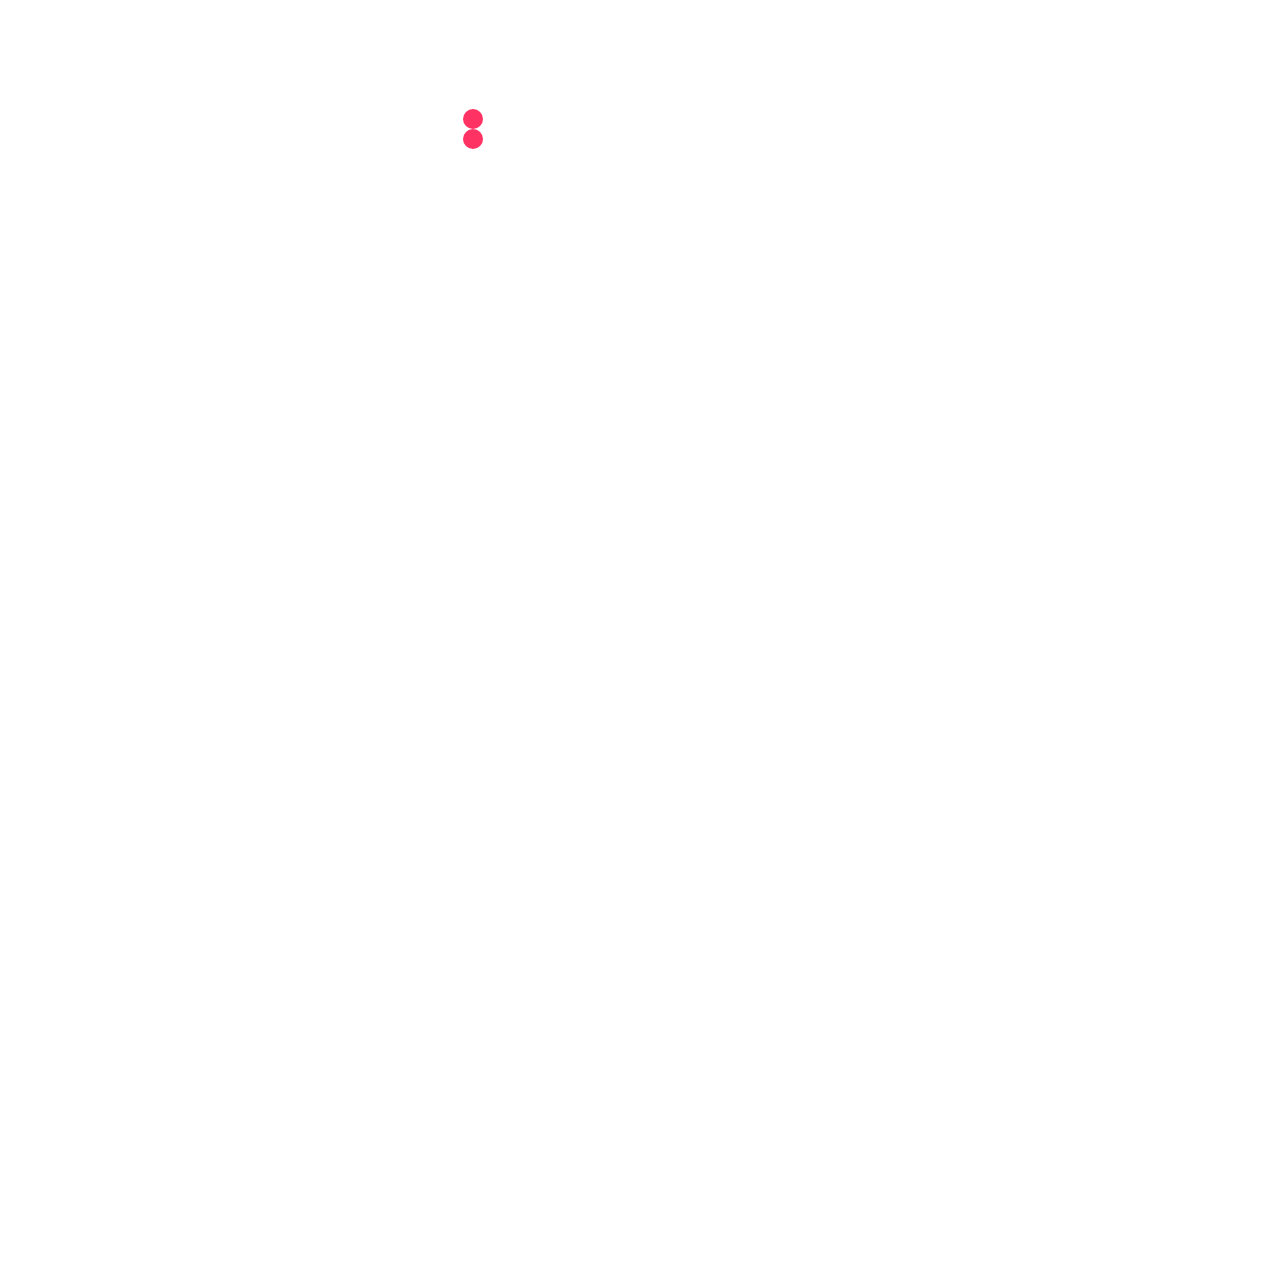
==== Main_HTML.html @ c945fd26 "Update" ====
<!DOCTYPE html>
<!-- To set it as a html5 document -->
<html>
   <base href = "/">

   <head>
      <link rel = "stylesheet" href = "Main_CSS.css" type = "text/css">
      <script src = "https://ajax.googleapis.com/ajax/libs/jquery/3.5.1/jquery.min.js"></script>
      <script src = "https://d3js.org/d3.v6.min.js"></script>
      <script src = "Circle_Splitter.js"></script>
   </head>

   <!-- <body>
      <img src = "" alt = "" id = "pic" class = "box" style = "object-fit: cover"/>
      <script src = "GenerateCorgi.js" type = "text/javascript"></script>
   </body> -->

   <body onload = "matrixCircle(10, [[[255, 50, 100], [255, 50, 100]]]);">
      <canvas id = "circle" class = "box" style = "object-fit: cover"></canvas>
      <script src = "GenerateCorgi.js" type = "text/javascript"></script>
      <div id = "container">
         <svg></svg>
      </div>
   </body>
</html>
---- Main_CSS.css ----
.box {
   max-width: 500px;
   max-height: 500px;
   margin-top: 8%;
   margin-left: 36%;
   margin-right: 33%;
   margin-bottom: 8%;
}

#pic {
   width: 500px;
   height: 500px;
}

#container {
   display: flex;
   justify-content: center;
   align-items: center;
   height: 100vh;
}

svg {
   width: 512px;
   height: 512px;
}
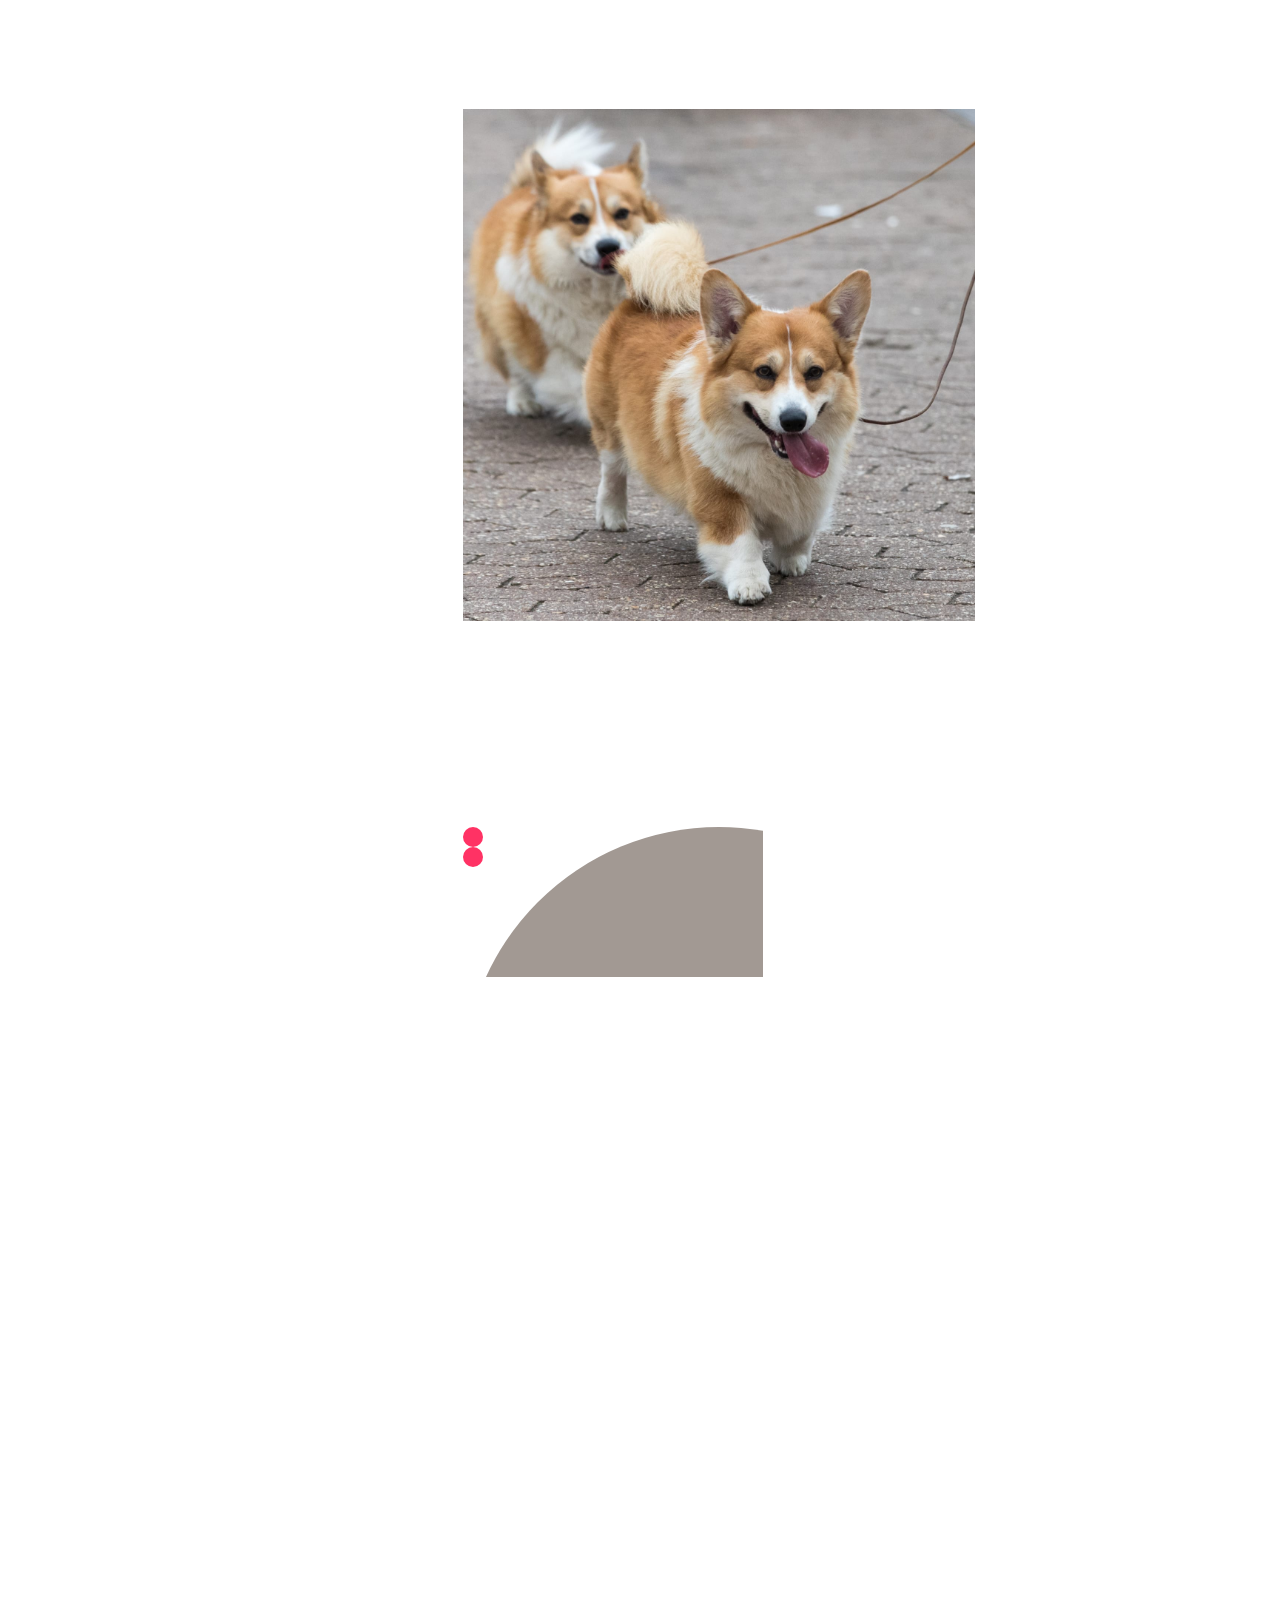
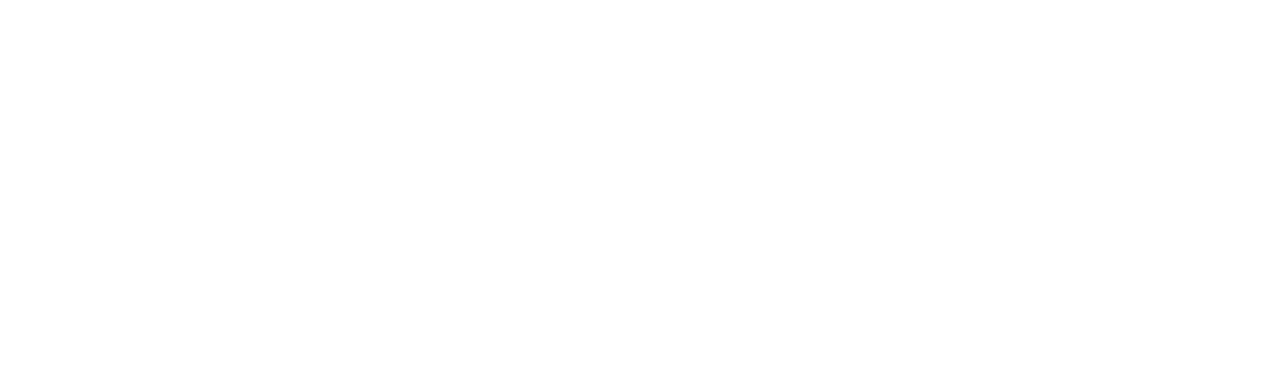
==== commit 64995fdc: "Fixed variables" ====
--- a/Main_HTML.html
+++ b/Main_HTML.html
@@ -10,10 +10,10 @@
       <script src = "Circle_Splitter.js"></script>
    </head>
 
-   <!-- <body>
+   <body>
       <img src = "" alt = "" id = "pic" class = "box" style = "object-fit: cover"/>
       <script src = "GenerateCorgi.js" type = "text/javascript"></script>
-   </body> -->
+   </body>
 
    <body onload = "matrixCircle(10, [[[255, 50, 100], [255, 50, 100]]]);">
       <canvas id = "circle" class = "box" style = "object-fit: cover"></canvas>
--- a/Main_CSS.css
+++ b/Main_CSS.css
@@ -1,6 +1,6 @@
 .box {
-   max-width: 500px;
-   max-height: 500px;
+   max-width: 512px;
+   max-height: 512px;
    margin-top: 8%;
    margin-left: 36%;
    margin-right: 33%;
@@ -8,8 +8,8 @@
 }
 
 #pic {
-   width: 500px;
-   height: 500px;
+   width: 512px;
+   height: 512px;
 }
 
 #container {
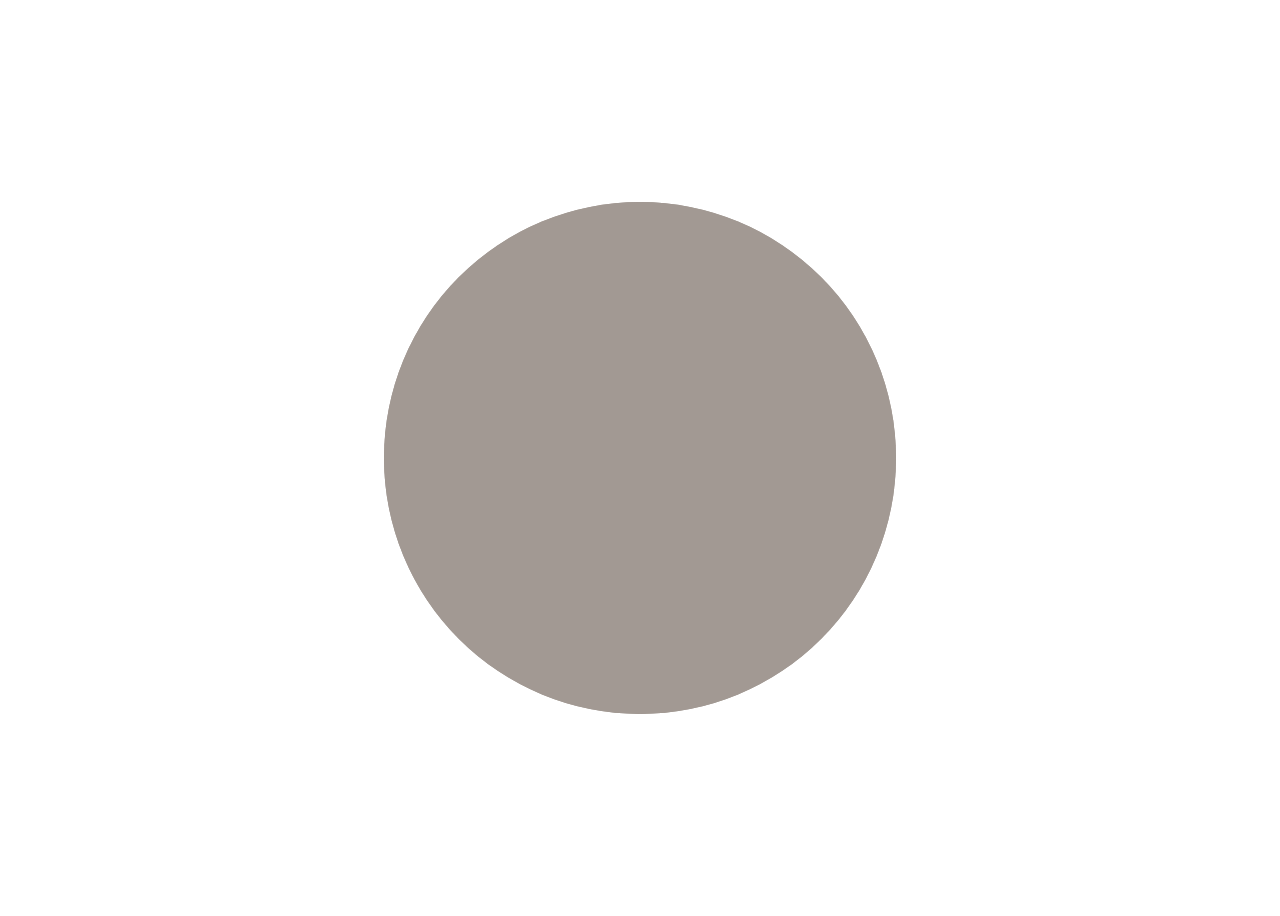
==== commit 12bbe926: "fixed merge conflicts" ====
--- a/Main_HTML.html
+++ b/Main_HTML.html
@@ -10,16 +10,15 @@
       <script src = "Circle_Splitter.js"></script>
    </head>
 
-   <body>
+   <!-- <body>
       <img src = "" alt = "" id = "pic" class = "box" style = "object-fit: cover"/>
       <script src = "GenerateCorgi.js" type = "text/javascript"></script>
-   </body>
+   </body> -->
 
-   <body onload = "matrixCircle(10, [[[255, 50, 100], [255, 50, 100]]]);">
-      <canvas id = "circle" class = "box" style = "object-fit: cover"></canvas>
+   <body>
+   <div class = "container">
+      <canvas id = "circle" width = 512 height = 512></canvas>
+   </div>
       <script src = "GenerateCorgi.js" type = "text/javascript"></script>
-      <div id = "container">
-         <svg></svg>
-      </div>
    </body>
 </html>--- a/Main_CSS.css
+++ b/Main_CSS.css
@@ -1,18 +1,11 @@
-.box {
-   max-width: 512px;
-   max-height: 512px;
-   margin-top: 8%;
-   margin-left: 36%;
-   margin-right: 33%;
-   margin-bottom: 8%;
-}
+
 
 #pic {
    width: 512px;
    height: 512px;
 }
 
-#container {
+.container {
    display: flex;
    justify-content: center;
    align-items: center;
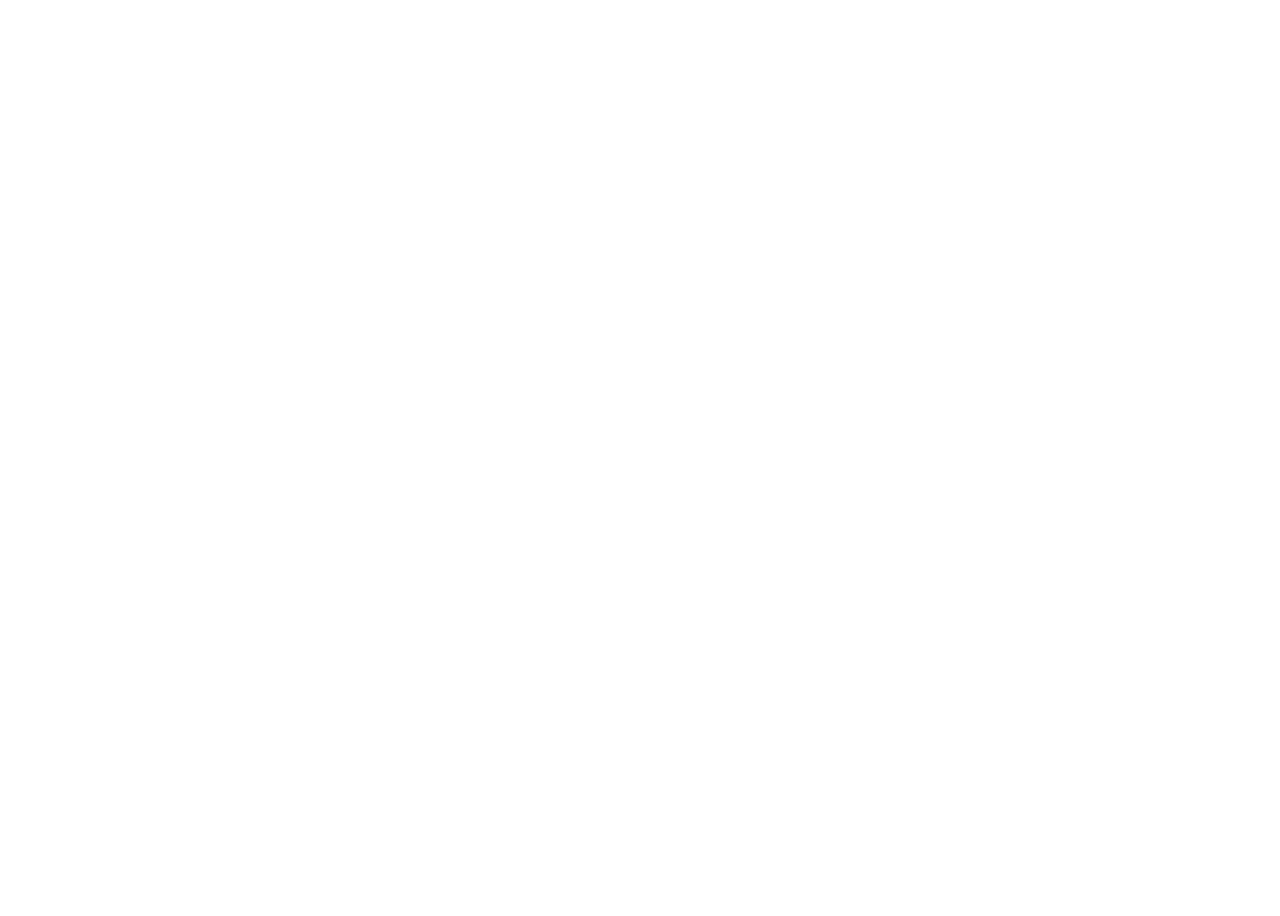
==== commit 986992c9: "fixed merge conflicts" ====
--- a/Main_HTML.html
+++ b/Main_HTML.html
@@ -10,10 +10,9 @@
       <script src = "Circle_Splitter.js"></script>
    </head>
 
-   <!-- <body>
-      <img src = "" alt = "" id = "pic" class = "box" style = "object-fit: cover"/>
+   <body>
       <script src = "GenerateCorgi.js" type = "text/javascript"></script>
-   </body> -->
+   </body>
 
    <body>
    <div class = "container">
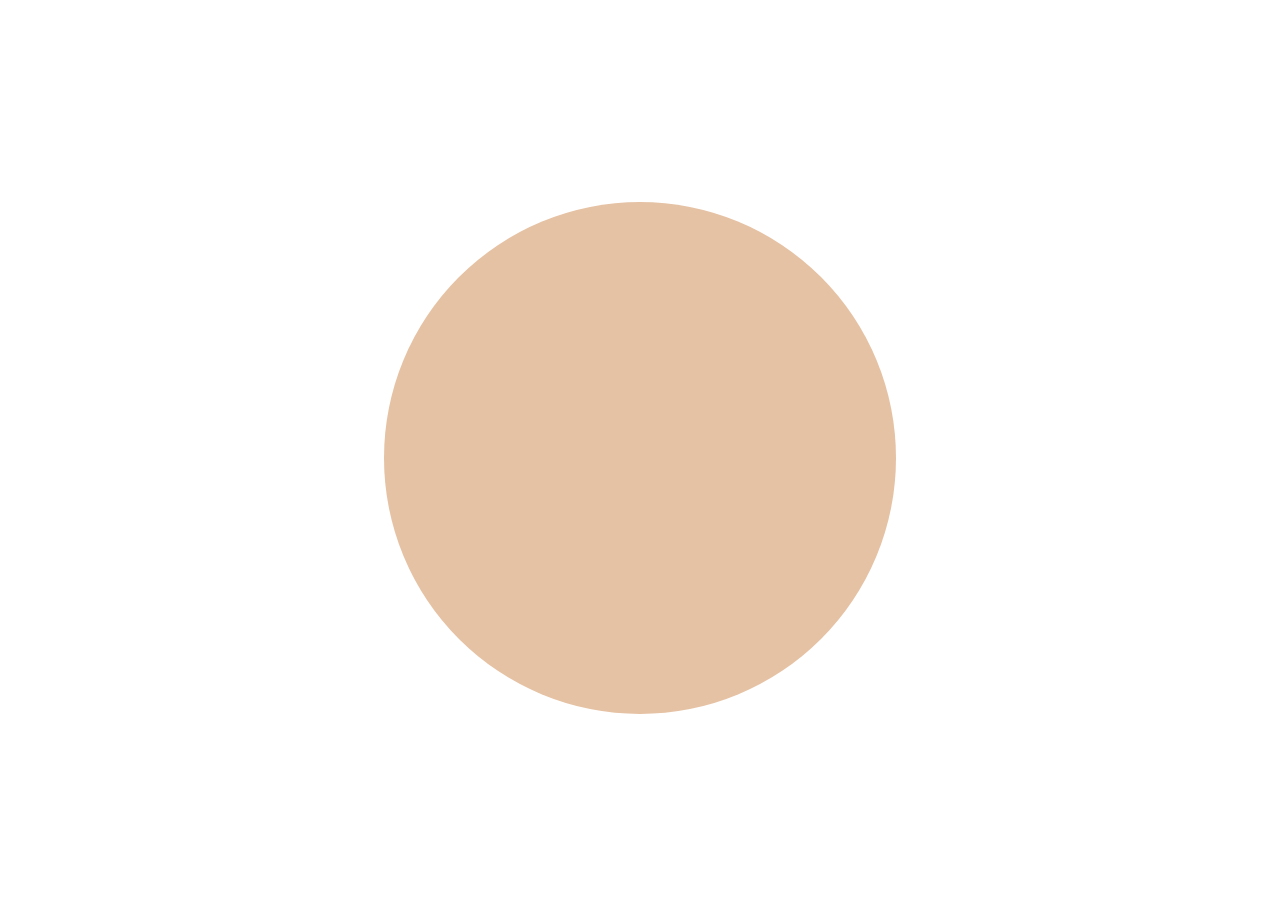
==== commit b3c635f6: "fixed merge conflicts" ====
--- a/Main_HTML.html
+++ b/Main_HTML.html
@@ -5,13 +5,9 @@
 
    <head>
       <link rel = "stylesheet" href = "Main_CSS.css" type = "text/css">
-      <script src = "https://ajax.googleapis.com/ajax/libs/jquery/3.5.1/jquery.min.js"></script>
-      <script src = "https://d3js.org/d3.v6.min.js"></script>
-      <script src = "Circle_Splitter.js"></script>
    </head>
 
    <body>
-      <script src = "GenerateCorgi.js" type = "text/javascript"></script>
    </body>
 
    <body>
